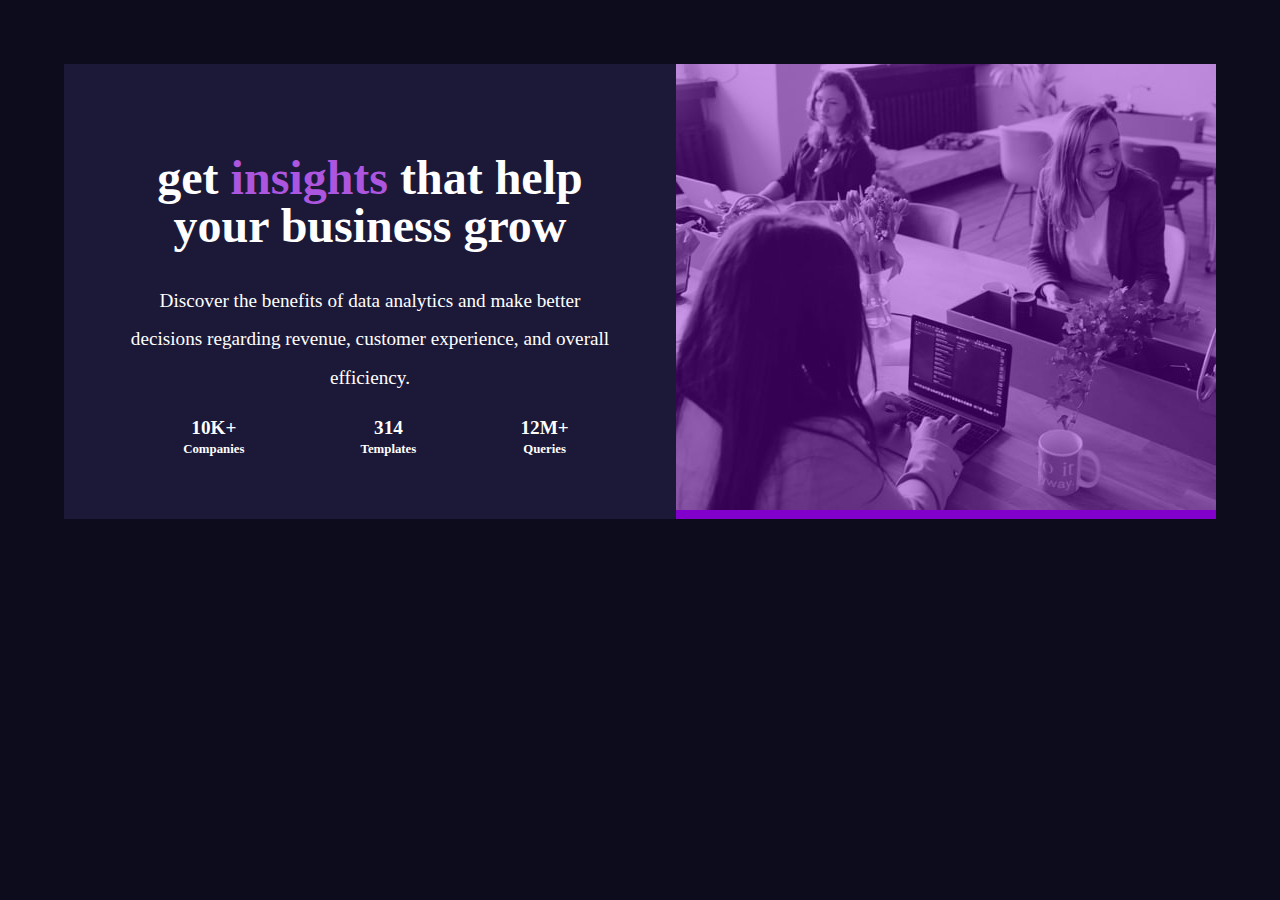
==== index.html @ 231b26d8 "Rename project1.html to index.html" ====
<!DOCTYPE html>
<html lang="en">
   <head>
      <title> my stats</title>
      <meta charset="utf-8">
      <link rel="stylesheet" href="css/p1css.css">
   </head>
   <body>
        <header>
         <img src="images/imageheader.jpg" alt="header">
      </header>
     <section> 
         <h1>get <span>insights</span> that help your business grow</h1>
     
     <p>Discover the benefits of data analytics and make better decisions regarding revenue, customer experience, and overall efficiency. </p>
     <table>
        <tr>
          <td>10K+</td>
          <td>314</td>
          <td>12M+</td>
        </tr>
        <tr>
           <th>Companies</th>
           <th>Templates</th>
           <th>Queries</th>

        </tr>
     </table>
    </section>
   </body>
</html>
---- css/p1css.css ----
image{
    width: "45%";
    height:auto;
    float:right; 
}

header > img:nth-child(1) {
    opacity: 0.6;
  }

 header{
     background-color: #8100cc;
 } 

section{
    width:"45%%";
    float:left;
    background-color: rgba(28,25,56,255);
    color:white;
    padding:5%;
    text-align: center;
    line-height: 3em;  
}

body{
    display: inline-flex;
    flex-direction: row-reverse;
    background-color: rgb(12,12,29);
    margin:5%;
   
}

span{
    color:#ac55de;
}

table{
    width:100%;
    line-height: 1.1em;
}

p{
line-height: 2em;
font-size: 1.2em;
}

h1{
    font-size: 3em;
}

td{
    font-weight: bold;
    font-size: 1.2em;
}
th{
    font-size: 0.8em;
}
@media only screen and (max-width: 600px) {
    body {
      display: block;
    }
    image{
        width:100%;
        height:auto;
    }
}
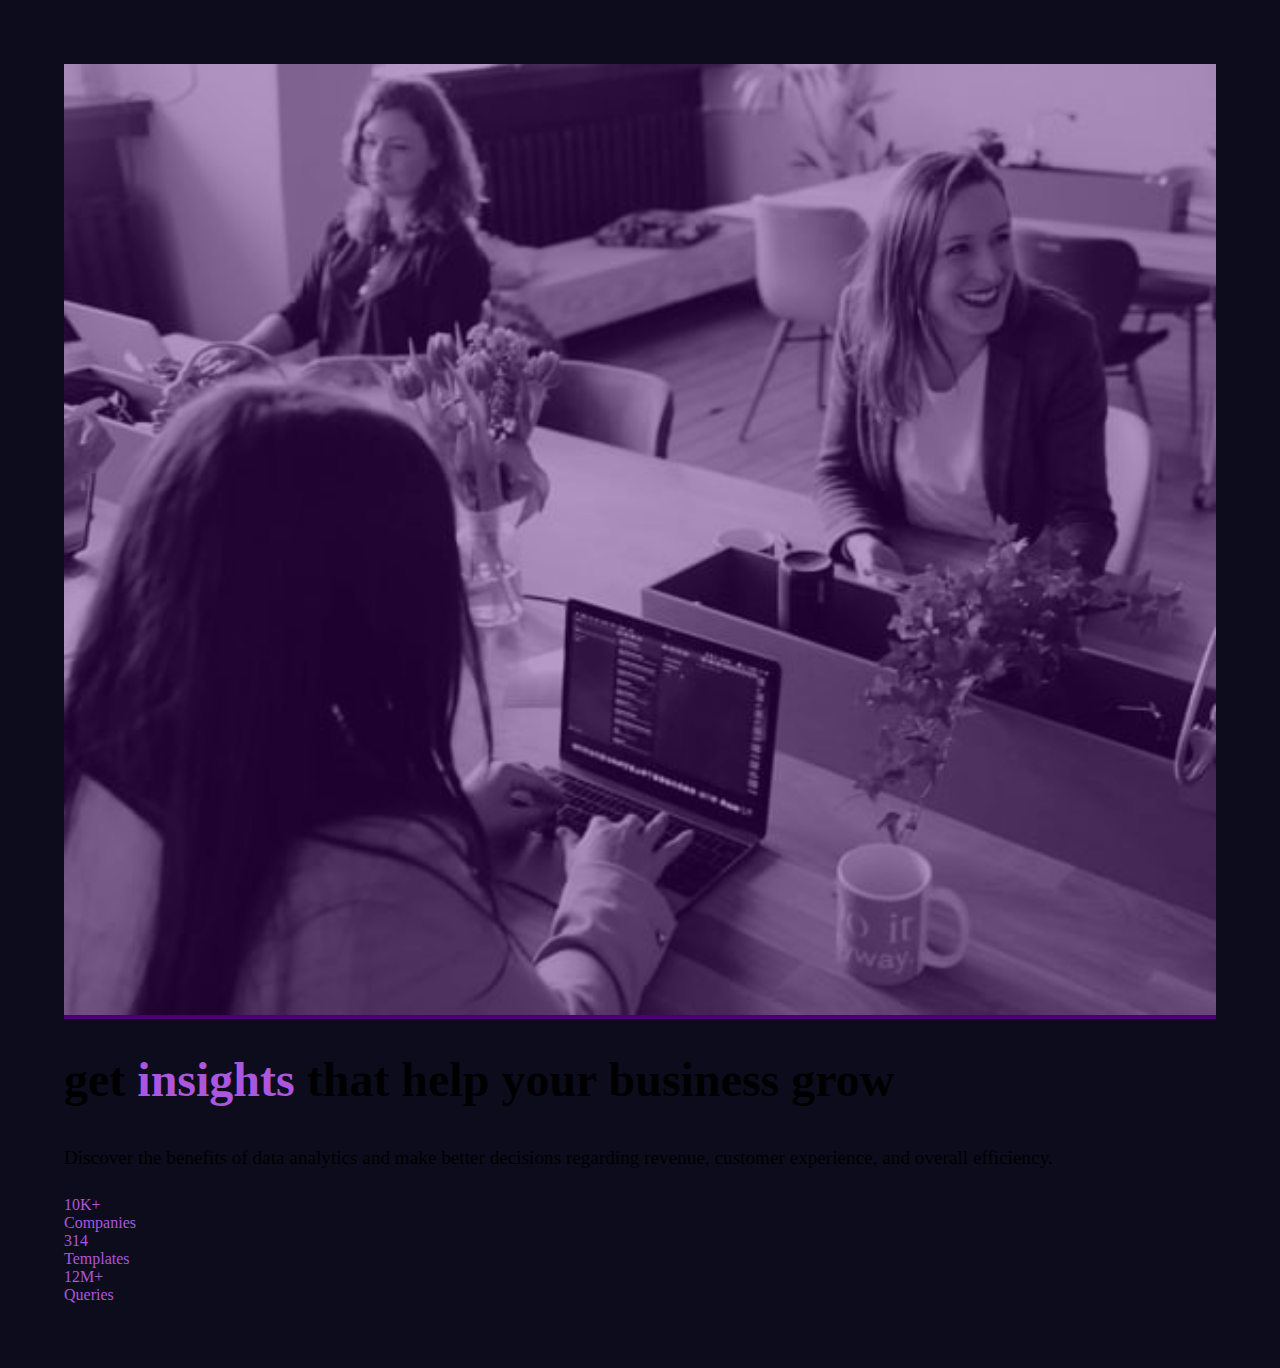
==== commit e7fa4b6b: "Update index.html" ====
--- a/index.html
+++ b/index.html
@@ -6,26 +6,36 @@
       <link rel="stylesheet" href="css/p1css.css">
    </head>
    <body>
-        <header>
+      <div class="container">
+   <div class="half-right">
+      <header>
          <img src="images/imageheader.jpg" alt="header">
+      </div>
+      <div class="half-left"> 
       </header>
-     <section> 
+   <div class="paragraph">
          <h1>get <span>insights</span> that help your business grow</h1>
      
      <p>Discover the benefits of data analytics and make better decisions regarding revenue, customer experience, and overall efficiency. </p>
-     <table>
-        <tr>
-          <td>10K+</td>
-          <td>314</td>
-          <td>12M+</td>
-        </tr>
-        <tr>
-           <th>Companies</th>
-           <th>Templates</th>
-           <th>Queries</th>
-
-        </tr>
-     </table>
-    </section>
+     </div>
+   <div class="table">
+      <div class="small" >
+         <span class="bold">10K+</span>
+         <br>
+         <span class="op">Companies</span>
+      </div>
+      <div class="small">
+         <span class="bold">314</span>
+       <br>
+       <span class="op"> Templates</span>
+      </div>
+      <div class="small">
+         <span class="bold">12M+</span>
+        <br>
+        <span class="op">Queries</span>
+      </div>
+    </div>
+   </div>
+</div>
    </body>
 </html>
--- a/css/p1css.css
+++ b/css/p1css.css
@@ -1,20 +1,30 @@
-image{
-    width: "45%";
-    height:auto;
-    float:right; 
+.half{
+    width:45%;
+    border:5px;
+    float: right;
+
 }
+@media (max-width:600px) {
+    .half{
+        width:100%;
 
+    }
+    
+}
+  
 header > img:nth-child(1) {
     opacity: 0.6;
+    
+  }
+  img{
+      width: 100%;
   }
 
  header{
-     background-color: #8100cc;
+     background-color: #4a0073;
  } 
 
 section{
-    width:"45%%";
-    float:left;
     background-color: rgba(28,25,56,255);
     color:white;
     padding:5%;
@@ -22,14 +32,12 @@
     line-height: 3em;  
 }
 
-body{
-    display: inline-flex;
-    flex-direction: row-reverse;
-    background-color: rgb(12,12,29);
-    margin:5%;
-   
-}
-
+    body {
+        background-color: rgb(12,12,29);
+        margin:5%;
+    }
+  
+ 
 span{
     color:#ac55de;
 }
@@ -55,12 +63,3 @@
 th{
     font-size: 0.8em;
 }
-@media only screen and (max-width: 600px) {
-    body {
-      display: block;
-    }
-    image{
-        width:100%;
-        height:auto;
-    }
-}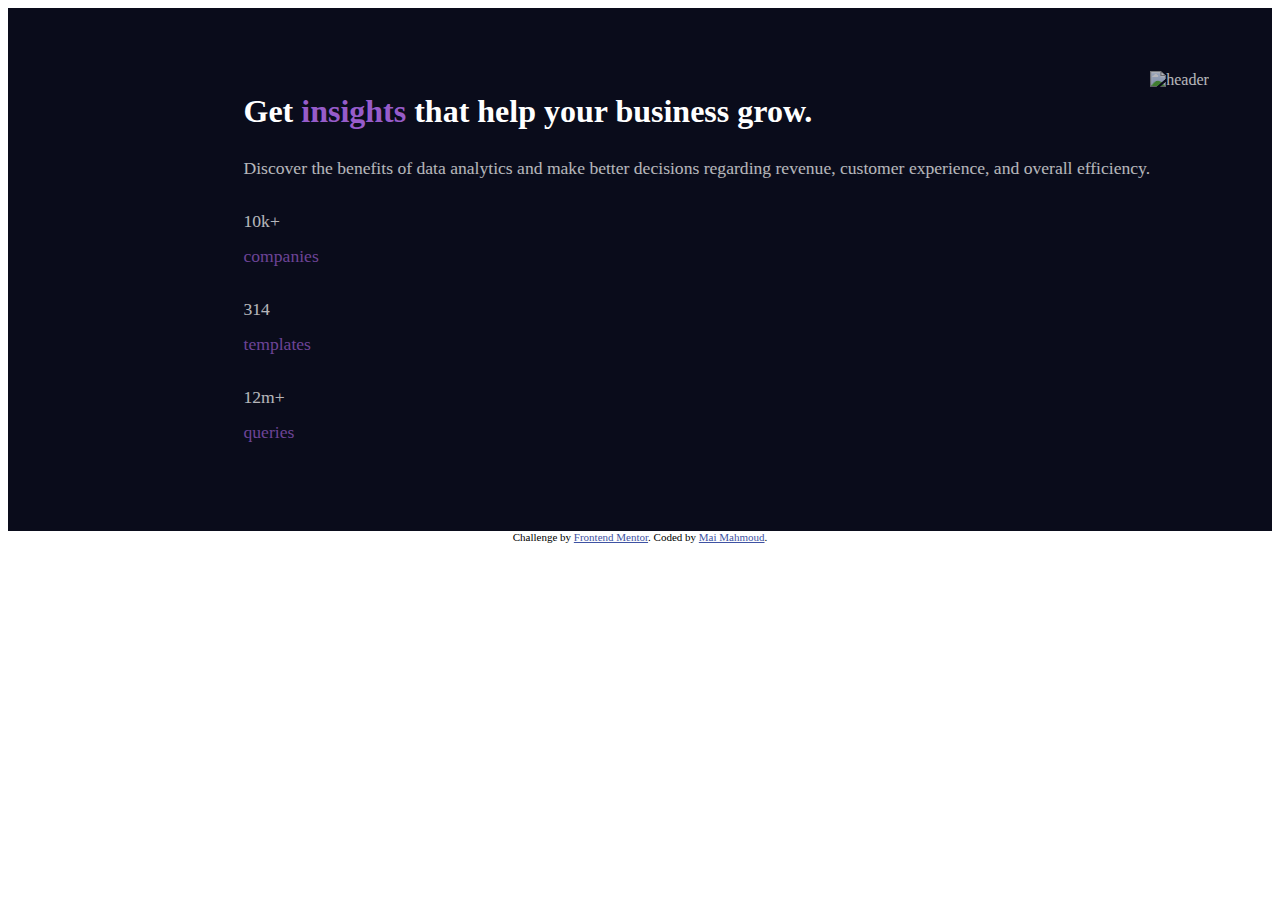
==== commit c6c0f75f: "Update index.html" ====
--- a/index.html
+++ b/index.html
@@ -1,41 +1,38 @@
 <!DOCTYPE html>
 <html lang="en">
-   <head>
-      <title> my stats</title>
-      <meta charset="utf-8">
-      <link rel="stylesheet" href="css/p1css.css">
-   </head>
-   <body>
-      <div class="container">
-   <div class="half-right">
-      <header>
-         <img src="images/imageheader.jpg" alt="header">
-      </div>
-      <div class="half-left"> 
-      </header>
-   <div class="paragraph">
-         <h1>get <span>insights</span> that help your business grow</h1>
-     
-     <p>Discover the benefits of data analytics and make better decisions regarding revenue, customer experience, and overall efficiency. </p>
-     </div>
-   <div class="table">
-      <div class="small" >
-         <span class="bold">10K+</span>
-         <br>
-         <span class="op">Companies</span>
-      </div>
-      <div class="small">
-         <span class="bold">314</span>
-       <br>
-       <span class="op"> Templates</span>
-      </div>
-      <div class="small">
-         <span class="bold">12M+</span>
-        <br>
-        <span class="op">Queries</span>
-      </div>
-    </div>
-   </div>
+<head>
+  <meta charset="UTF-8">
+  <meta name="viewport" content="width=device-width, initial-scale=1.0"> <!-- displays site properly based on user's device -->
+
+  <link rel="icon" type="image/png" sizes="32x32" href="./images/favicon-32x32.png">
+  
+  <title>Frontend Mentor | Stats preview card component</title>
+  <link rel="stylesheet" href="css/p1css.css">
+  <!-- Feel free to remove these styles or customise in your own stylesheet 👍 -->
+  <style>
+    .attribution { font-size: 11px; text-align: center; }
+    .attribution a { color: hsl(228, 45%, 44%); }
+  </style>
+</head>
+<body>
+  <div class="container">
+  <div class="my-pic">
+    <img src="images/image-header-mobile.jpg" alt="header">
+  </div>
+<div class="main">
+  <h1>Get <span>insights</span> that help your business grow.</h1>
+
+  <p class="paragraph">Discover the benefits of data analytics and make better decisions regarding revenue, customer 
+  experience, and overall efficiency.</p>
+
+  <p class="stats"> 10k+ <br><span class="stats-headings">companies</span></p>
+  <p class="stats"> 314<br> <span class="stats-headings">templates</span></p>
+  <p class="stats">12m+<br> <span class="stats-headings">queries</span></p>
 </div>
-   </body>
+</div>
+  <div class="attribution">
+    Challenge by <a href="https://www.frontendmentor.io?ref=challenge" target="_blank">Frontend Mentor</a>. 
+    Coded by <a href="https://egy-folio.github.io/index/">Mai Mahmoud</a>.
+  </div>
+</body>
 </html>
--- a/css/p1css.css
+++ b/css/p1css.css
@@ -1,65 +1,74 @@
-.half{
-    width:45%;
-    border:5px;
-    float: right;
-
+.container{
+    max-width: 100%;
+    background-color: #0a0c1b;
+    padding:5%;
+    color: #ffffff;
+    display: flex;
+    flex-direction: row-reverse;
 }
-@media (max-width:600px) {
-    .half{
-        width:100%;
-
+@media (max-width:1000px) {
+    .container{
+        flex-direction: column;
     }
     
 }
-  
-header > img:nth-child(1) {
-    opacity: 0.6;
+.half-left{
+    background-color: #1c1938;
+    max-width: 50%;
+    text-align: center;
+    padding: 5%;
+}
+@media (max-width:1000px){
+    .half-left{
+        max-width: 100%;
+    }
+}
+.half-right{
+    background-color: rgb(100, 22, 100);
+    max-width: 50%;
     
+}
+@media (max-width:1000px){
+    .half-right{
+        max-width: 100%;
+        padding-right: 0px;
+    }
+}
+img{
+    
+   opacity: 0.7;
+   max-width:100%;
+   object-fit: contain;
   }
-  img{
-      width: 100%;
-  }
-
- header{
-     background-color: #4a0073;
- } 
-
-section{
-    background-color: rgba(28,25,56,255);
+span{
+    color: #975cca;
+}
+.table{
+    display: flex;
+    justify-content: space-evenly;
+}
+@media (max-width:1000px){
+    .table{
+        flex-direction: column;
+        padding: 5px;
+    }
+}
+p{
+    opacity:0.7;
+    font-size: 1.1rem;
+    line-height: 2em;
+}
+.op{
+    opacity:0.7;
     color:white;
-    padding:5%;
-    text-align: center;
-    line-height: 3em;  
+    font-size: 0.8rem;
 }
-
-    body {
-        background-color: rgb(12,12,29);
-        margin:5%;
+.bold{
+    font-weight: bold;
+    color:white;
+}
+@media (max-width:1000px){
+    .small{
+        padding: 15px;
     }
-  
- 
-span{
-    color:#ac55de;
 }
-
-table{
-    width:100%;
-    line-height: 1.1em;
-}
-
-p{
-line-height: 2em;
-font-size: 1.2em;
-}
-
-h1{
-    font-size: 3em;
-}
-
-td{
-    font-weight: bold;
-    font-size: 1.2em;
-}
-th{
-    font-size: 0.8em;
-}
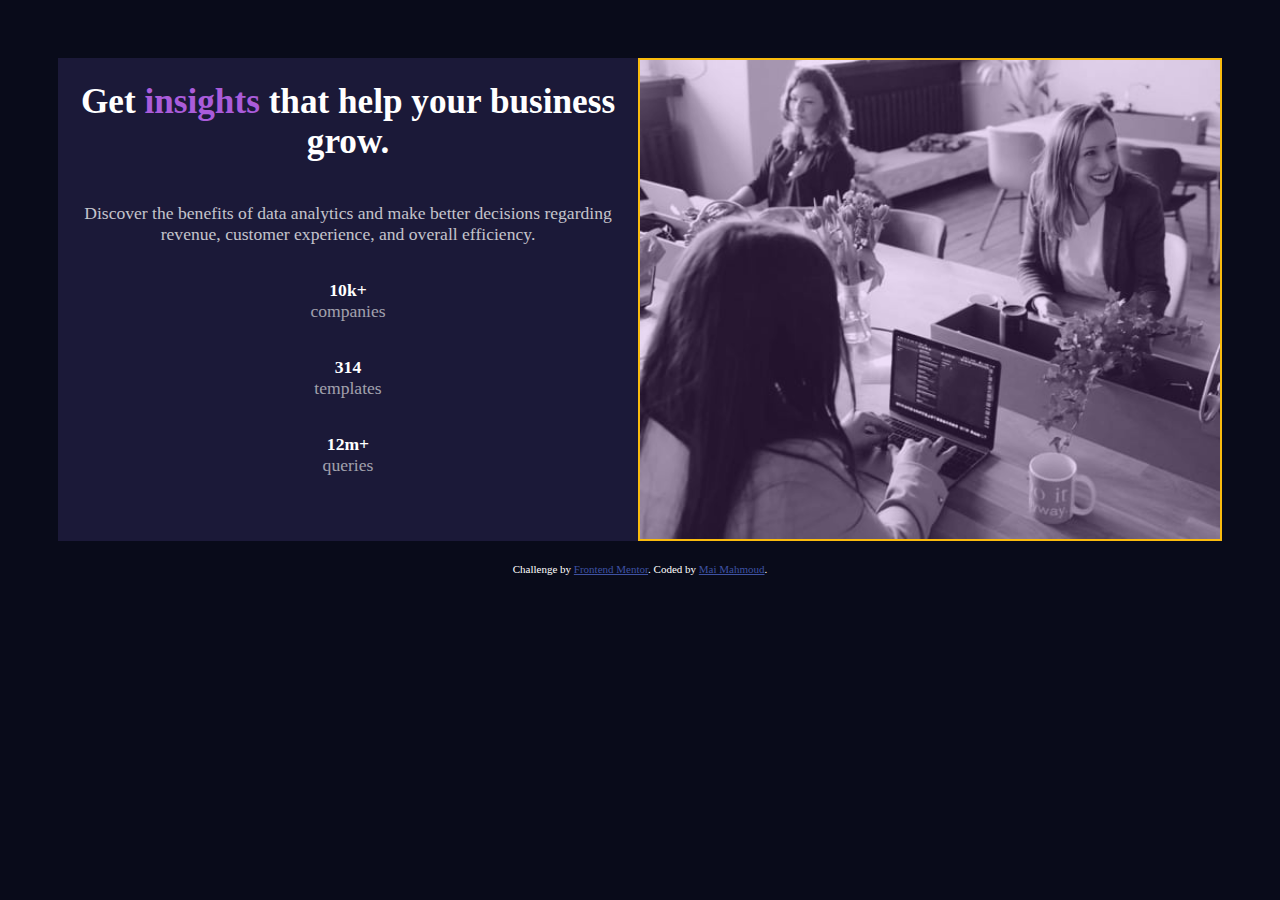
==== commit 284296af: "Update index.html" ====
--- a/index.html
+++ b/index.html
@@ -17,7 +17,7 @@
 <body>
   <div class="container">
   <div class="my-pic">
-    <img src="images/image-header-mobile.jpg" alt="header">
+    <img src="images/imageheader.jpg" alt="header">
   </div>
 <div class="main">
   <h1>Get <span>insights</span> that help your business grow.</h1>
--- a/css/p1css.css
+++ b/css/p1css.css
@@ -1,74 +1,70 @@
+body{
+    background-color:hsl(233, 47%, 7%) ;
+    padding: 50px;
+    font-size: 15px;
+}
 .container{
+    display: flex;
+    flex-direction: column;
     max-width: 100%;
-    background-color: #0a0c1b;
-    padding:5%;
-    color: #ffffff;
-    display: flex;
-    flex-direction: row-reverse;
+
 }
-@media (max-width:1000px) {
+@media (min-width:1000px) {
     .container{
-        flex-direction: column;
+        flex-direction: row-reverse;
     }
-    
+
 }
-.half-left{
-    background-color: #1c1938;
-    max-width: 50%;
-    text-align: center;
-    padding: 5%;
+
+.my-pic{
+    background-color: hsl(277, 64%, 61%);
+    width: 100%;
+    border: 2px solid rgb(250, 187, 14);
+
 }
-@media (max-width:1000px){
-    .half-left{
-        max-width: 100%;
-    }
-}
-.half-right{
-    background-color: rgb(100, 22, 100);
-    max-width: 50%;
-    
-}
-@media (max-width:1000px){
-    .half-right{
-        max-width: 100%;
-        padding-right: 0px;
+@media (min-width:1000px){
+    .my-pic{
+        max-width: 50%;
+        height: 100%;
     }
 }
 img{
-    
-   opacity: 0.7;
-   max-width:100%;
-   object-fit: contain;
-  }
-span{
-    color: #975cca;
+    opacity: 0.8;
+    width: 100%;
+    display: block;
 }
-.table{
-    display: flex;
-    justify-content: space-evenly;
+.main{
+    background-color: hsl(244, 38%, 16%);
+    text-align: center;
+    width: 100%;
 }
-@media (max-width:1000px){
-    .table{
+@media (min-width:1000px){
+    .main{
+        max-width: 50%;
+        display: flex;
         flex-direction: column;
-        padding: 5px;
+        font-size: 1.1rem;
     }
 }
-p{
-    opacity:0.7;
-    font-size: 1.1rem;
-    line-height: 2em;
+h1{
+    color: white;
 }
-.op{
-    opacity:0.7;
-    color:white;
-    font-size: 0.8rem;
+span{
+    color:hsl(277, 64%, 61%) ;
 }
-.bold{
-    font-weight: bold;
-    color:white;
+
+.paragraph{
+    color:hsla(0, 0%, 100%, 0.75);
 }
-@media (max-width:1000px){
-    .small{
-        padding: 15px;
-    }
+.stats{
+    color: white;
+    font-weight: 700;
 }
+.stats-headings{
+    color: hsla(0, 0%, 100%, 0.6);
+    font-weight: 400;
+}
+.attribution{
+    padding-top: 2em;
+    color: rgb(255, 255, 255);
+}
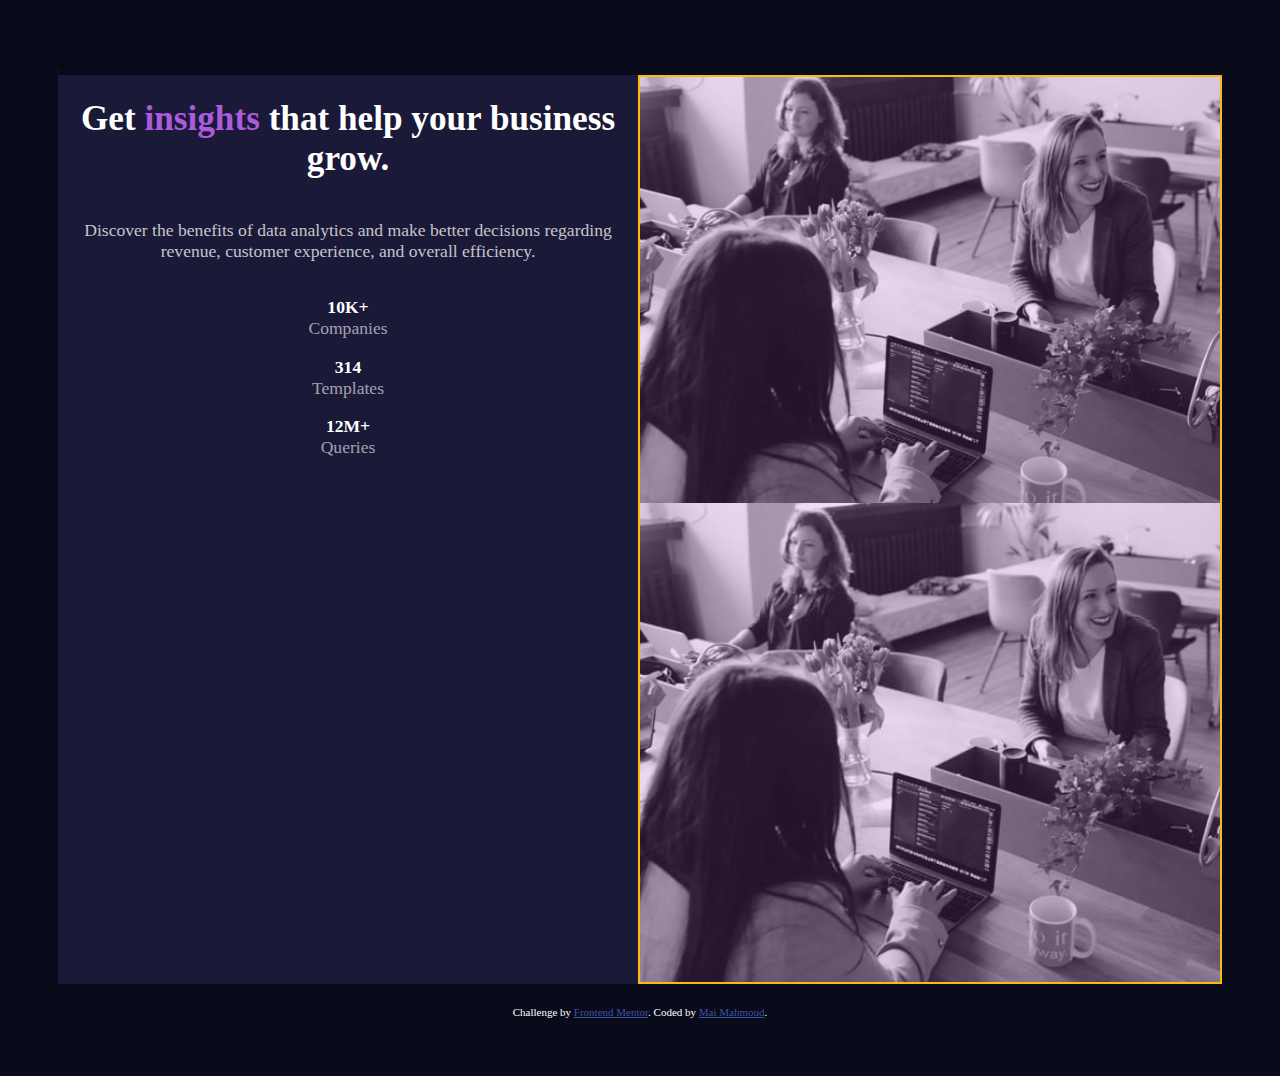
==== commit 14a9e9cc: "Update index.html" ====
--- a/index.html
+++ b/index.html
@@ -1,4 +1,4 @@
-<!DOCTYPE html>
++<!DOCTYPE html>
 <html lang="en">
 <head>
   <meta charset="UTF-8">
@@ -17,17 +17,20 @@
 <body>
   <div class="container">
   <div class="my-pic">
-    <img src="images/imageheader.jpg" alt="header">
+    <img src="images/image-header-mobile.jpg" alt="header" class="mobile">
+    <img src="images/image-header-desktop.jpg" alt="header" class="desktop">
+
   </div>
 <div class="main">
   <h1>Get <span>insights</span> that help your business grow.</h1>
 
   <p class="paragraph">Discover the benefits of data analytics and make better decisions regarding revenue, customer 
   experience, and overall efficiency.</p>
-
-  <p class="stats"> 10k+ <br><span class="stats-headings">companies</span></p>
-  <p class="stats"> 314<br> <span class="stats-headings">templates</span></p>
-  <p class="stats">12m+<br> <span class="stats-headings">queries</span></p>
+<div class="stats-container">
+  <p class="stats"> 10K+ <br><span class="stats-headings">Companies</span></p>
+  <p class="stats"> 314<br> <span class="stats-headings">Templates</span></p>
+  <p class="stats">12M+<br> <span class="stats-headings">Queries</span></p>
+</div>
 </div>
 </div>
   <div class="attribution">
